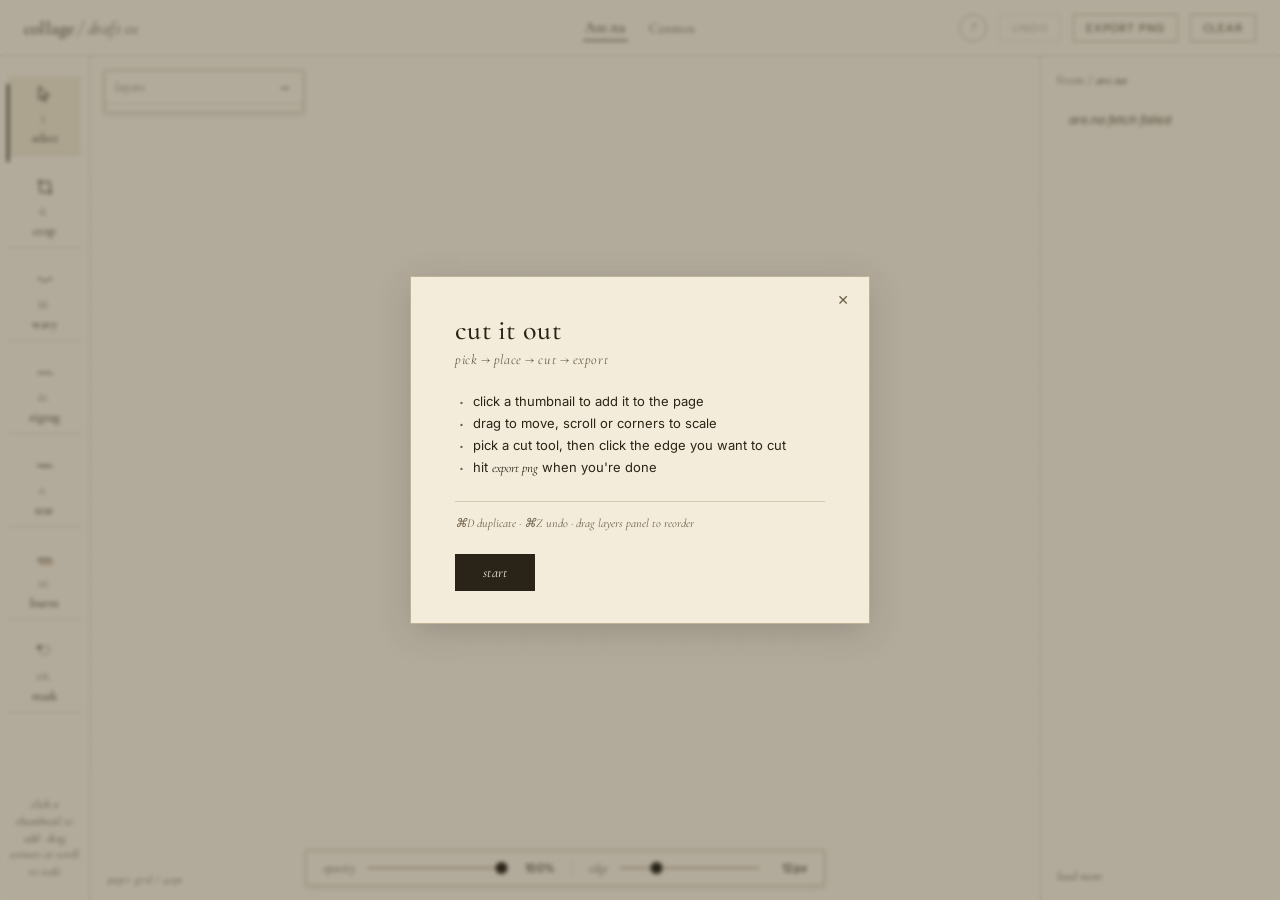
==== index.html @ 44d2c82e "feat: first-run guide overlay + help button Paper-themed dialog explains pick → place → cut → export" ====
<!doctype html>
<html lang="en">
<head>
  <meta charset="utf-8">
  <meta name="viewport" content="width=device-width, initial-scale=1">
  <title>Collage / Draft 01</title>
  <link rel="preconnect" href="https://fonts.googleapis.com">
  <link rel="preconnect" href="https://fonts.gstatic.com" crossorigin>
  <link href="https://fonts.googleapis.com/css2?family=Cormorant+Garamond:wght@400;500&family=Inter:wght@400;500&display=swap" rel="stylesheet">
  <link rel="stylesheet" href="app.css">
</head>
<body>
  <header class="topbar">
    <div class="brand">collage <span class="dim">/ draft 01</span></div>
    <nav class="sources">
      <button class="src-tab active" data-src="arena">Are.na</button>
      <span class="dot">·</span>
      <button class="src-tab" data-src="cosmos">Cosmos</button>
    </nav>
    <div class="actions">
      <button id="help-btn" class="ghost help-btn" title="how to use">?</button>
      <button id="undo-btn" class="ghost" disabled title="undo (⌘Z)">undo</button>
      <button id="export-btn" class="ghost">export png</button>
      <button id="clear-btn" class="ghost">clear</button>
    </div>
  </header>

  <div id="guide-overlay" class="guide-overlay" hidden aria-hidden="true">
    <div class="guide-card" role="dialog" aria-modal="true" aria-labelledby="guide-title">
      <button id="guide-close" class="guide-close" aria-label="close">✕</button>
      <h1 id="guide-title" class="guide-title">cut it out</h1>
      <p class="guide-flow">pick → place → cut → export</p>
      <ul class="guide-steps">
        <li>click a thumbnail to add it to the page</li>
        <li>drag to move, scroll or corners to scale</li>
        <li>pick a cut tool, then click the edge you want to cut</li>
        <li>hit <em>export png</em> when you're done</li>
      </ul>
      <p class="guide-shortcuts">⌘D duplicate · ⌘Z undo · drag layers panel to reorder</p>
      <button id="guide-start" class="guide-start">start</button>
    </div>
  </div>

  <main class="layout">
    <aside class="rail tools">
      <button class="tool" data-tool="select" title="select / move">
        <svg viewBox="0 0 24 24" width="20" height="20" fill="none" stroke="currentColor" stroke-width="1.2">
          <path d="M5 3 L5 19 L9 15 L11.5 21 L13.5 20 L11 14 L17 14 Z"/>
        </svg>
        <span class="tool-num">i.</span> select
      </button>
      <button class="tool" data-tool="crop" title="rectangle crop">
        <svg viewBox="0 0 24 24" width="20" height="20" fill="none" stroke="currentColor" stroke-width="1.2">
          <path d="M6 3 V18 H21"/>
          <path d="M3 6 H18 V21"/>
        </svg>
        <span class="tool-num">ii.</span> crop
      </button>
      <button class="tool" data-tool="wavy" title="wavy / deckle edge — click an edge of the selected piece">
        <svg viewBox="0 0 24 24" width="20" height="20" fill="none" stroke="currentColor" stroke-width="1.2">
          <path d="M3 12 Q6 8 9 12 T15 12 T21 12"/>
        </svg>
        <span class="tool-num">iii.</span> wavy
      </button>
      <button class="tool" data-tool="zigzag" title="zigzag / scissor edge — click an edge of the selected piece">
        <svg viewBox="0 0 24 24" width="20" height="20" fill="none" stroke="currentColor" stroke-width="1.2">
          <path d="M3 14 L7 10 L11 14 L15 10 L19 14 L21 12"/>
        </svg>
        <span class="tool-num">iv.</span> zigzag
      </button>
      <button class="tool" data-tool="tear" title="rough tear — click an edge of the selected piece">
        <svg viewBox="0 0 24 24" width="20" height="20" fill="none" stroke="currentColor" stroke-width="1.2">
          <path d="M3 13 L5 10 L7 13 L9 11 L11 14 L13 10 L15 13 L17 11 L19 14 L21 12"/>
        </svg>
        <span class="tool-num">v.</span> tear
      </button>
      <button class="tool" data-tool="burnt" title="burnt edge — click an edge of the selected piece">
        <svg viewBox="0 0 24 24" width="20" height="20" fill="none" stroke="currentColor" stroke-width="1.2">
          <path d="M3 14 L5 11 L7 14 L9 11 L11 14 L13 11 L15 14 L17 11 L19 14 L21 13"/>
          <path d="M5 17 Q7 19 9 17 Q11 19 13 17 Q15 19 17 17 Q19 19 21 17" stroke="#8a4a1a"/>
        </svg>
        <span class="tool-num">vi.</span> burnt
      </button>
      <button class="tool" data-tool="mask" title="lasso mask — drag a shape on the selected piece">
        <svg viewBox="0 0 24 24" width="20" height="20" fill="none" stroke="currentColor" stroke-width="1.2">
          <path d="M5 6 Q4 12 8 14 Q12 17 16 13 Q20 9 16 6 Q12 4 9 6 Q7 7 7 9" stroke-dasharray="2 2"/>
          <circle cx="5" cy="6" r="1.5" fill="currentColor"/>
        </svg>
        <span class="tool-num">vii.</span> mask
      </button>
      <div class="tool-hint" id="tool-hint">click a thumbnail →</div>
    </aside>

    <section class="surface-wrap">
      <svg id="surface" class="surface" viewBox="0 0 1400 900" xmlns="http://www.w3.org/2000/svg" preserveAspectRatio="xMidYMid meet">
        <defs>
          <pattern id="paper-grid" x="0" y="0" width="40" height="40" patternUnits="userSpaceOnUse">
            <path d="M 40 0 L 0 0 0 40" fill="none" stroke="#d6cab0" stroke-width="0.5" opacity="0.6"/>
          </pattern>
          <filter id="paper-noise" x="0" y="0" width="100%" height="100%">
            <feTurbulence type="fractalNoise" baseFrequency="0.85" numOctaves="2" seed="3"/>
            <feColorMatrix values="0 0 0 0 0.6  0 0 0 0 0.55  0 0 0 0 0.42  0 0 0 0.06 0"/>
            <feComposite in2="SourceGraphic" operator="in"/>
          </filter>
          <linearGradient id="burn-n" x1="0" y1="0" x2="0" y2="1">
            <stop offset="0" stop-color="#2a1505" stop-opacity="0.92"/>
            <stop offset="0.4" stop-color="#3a200a" stop-opacity="0.55"/>
            <stop offset="1" stop-color="#3a200a" stop-opacity="0"/>
          </linearGradient>
          <linearGradient id="burn-s" x1="0" y1="1" x2="0" y2="0">
            <stop offset="0" stop-color="#2a1505" stop-opacity="0.92"/>
            <stop offset="0.4" stop-color="#3a200a" stop-opacity="0.55"/>
            <stop offset="1" stop-color="#3a200a" stop-opacity="0"/>
          </linearGradient>
          <linearGradient id="burn-e" x1="1" y1="0" x2="0" y2="0">
            <stop offset="0" stop-color="#2a1505" stop-opacity="0.92"/>
            <stop offset="0.4" stop-color="#3a200a" stop-opacity="0.55"/>
            <stop offset="1" stop-color="#3a200a" stop-opacity="0"/>
          </linearGradient>
          <linearGradient id="burn-w" x1="0" y1="0" x2="1" y2="0">
            <stop offset="0" stop-color="#2a1505" stop-opacity="0.92"/>
            <stop offset="0.4" stop-color="#3a200a" stop-opacity="0.55"/>
            <stop offset="1" stop-color="#3a200a" stop-opacity="0"/>
          </linearGradient>
        </defs>
        <rect class="paper" width="1400" height="900" fill="#f4ecdb"/>
        <rect class="paper-noise" width="1400" height="900" fill="url(#paper-grid)" opacity="0.7"/>
        <g id="pieces"></g>
        <g id="overlay"></g>
      </svg>
      <div class="grid-label">paper grid / 40px</div>
      <aside id="layer-panel" class="layer-panel" hidden>
        <div class="layer-head">
          <span>layers</span>
          <button id="layer-toggle" class="layer-toggle" title="hide panel">–</button>
        </div>
        <ul id="layer-list" class="layer-list"></ul>
      </aside>
      <button id="layer-show-btn" class="layer-show" hidden title="show layers">layers</button>
      <div id="piece-bar" class="piece-bar" hidden>
        <label class="opacity-control">
          <span>opacity</span>
          <input id="opacity-slider" type="range" min="5" max="100" value="100" step="1">
          <span id="opacity-readout" class="readout">100%</span>
        </label>
        <span class="bar-divider"></span>
        <label class="opacity-control" id="edge-intensity-wrap" hidden>
          <span>edge</span>
          <input id="edge-slider" type="range" min="3" max="40" value="12" step="1">
          <span id="edge-readout" class="readout">12px</span>
        </label>
        <button id="reset-edges-btn" class="bar-link" hidden>reset edges</button>
        <button id="remove-mask-btn" class="bar-link" hidden>remove mask</button>
      </div>
    </section>

    <aside class="rail thumbs">
      <div class="thumb-head">from / <span id="src-name">are.na</span></div>
      <div id="thumb-grid" class="thumb-grid"><div class="thumb-loading">loading…</div></div>
      <button id="more-btn" class="more">load more</button>
    </aside>
  </main>

  <script type="module" src="app.js"></script>
</body>
</html>
---- app.css ----
:root {
  --paper: #f4ecdb;
  --paper-deep: #ebe2c9;
  --ink: #2a2418;
  --ink-mid: #6c5f48;
  --line: #c0b294;
  --line-soft: #d6cab0;
  --serif: "Cormorant Garamond", Georgia, serif;
  --sans: "Inter", -apple-system, system-ui, sans-serif;
  --rail-w: 90px;
  --thumb-w: 240px;
  --top-h: 56px;
}

* { box-sizing: border-box; }
html, body { height: 100%; }
body {
  margin: 0;
  font-family: var(--sans);
  color: var(--ink);
  background: var(--paper);
  overflow: hidden;
}

button { font: inherit; color: inherit; cursor: pointer; }

/* topbar */
.topbar {
  height: var(--top-h);
  display: grid;
  grid-template-columns: 1fr auto 1fr;
  align-items: center;
  padding: 0 24px;
  border-bottom: 1px solid var(--line-soft);
  background: var(--paper);
}
.brand { font-family: var(--serif); font-size: 18px; letter-spacing: 0.01em; }
.brand .dim { color: var(--ink-mid); font-style: italic; }
.sources { display: flex; align-items: center; gap: 8px; justify-content: center; }
.src-tab {
  background: none; border: 0; padding: 4px 2px;
  font-family: var(--serif); font-size: 15px; color: var(--ink-mid);
  letter-spacing: 0.02em;
}
.src-tab.active { color: var(--ink); border-bottom: 1px solid var(--ink); }
.src-tab:disabled { color: #b8ad96; cursor: not-allowed; }
.dot { color: var(--line); font-size: 12px; }
.actions { display: flex; gap: 12px; justify-content: flex-end; }
.ghost {
  background: none; border: 1px solid var(--line); padding: 6px 12px;
  font-size: 11px; letter-spacing: 0.08em; text-transform: uppercase;
  color: var(--ink-mid);
}
.ghost:hover:not(:disabled) { border-color: var(--ink); color: var(--ink); }
.ghost:disabled { opacity: 0.4; cursor: not-allowed; }

/* layout */
.layout {
  display: grid;
  grid-template-columns: var(--rail-w) 1fr var(--thumb-w);
  height: calc(100vh - var(--top-h));
}

/* tool rail */
.rail.tools {
  border-right: 1px solid var(--line-soft);
  padding: 20px 8px;
  display: flex; flex-direction: column; gap: 14px;
  background: var(--paper);
}
.tool {
  background: none; border: 0; padding: 8px 4px;
  display: flex; flex-direction: column; align-items: center; gap: 4px;
  font-family: var(--serif); font-size: 13px; color: var(--ink);
  border-bottom: 1px solid var(--line-soft);
  width: 100%;
}
.tool svg { color: var(--ink); margin-bottom: 2px; }
.tool .tool-num { color: var(--ink-mid); font-style: italic; margin-right: 2px; }
.tool:hover:not(:disabled) { background: var(--paper-deep); }
.tool.active { background: var(--paper-deep); color: var(--ink); }
.tool.active::after {
  content: ''; position: absolute; left: -1px; width: 2px; height: 100%; background: var(--ink);
}
.tool { position: relative; }
.tool:disabled, .tool.disabled {
  color: #b8ad96; cursor: not-allowed; opacity: 0.55;
}
.tool-hint {
  font-family: var(--serif); font-style: italic; font-size: 12px;
  color: var(--ink-mid); text-align: center; margin-top: auto; padding-top: 12px;
  line-height: 1.4;
}

/* surface */
.surface-wrap {
  position: relative; overflow: hidden;
  background: var(--paper);
}
.surface { width: 100%; height: 100%; display: block; touch-action: none; }
.grid-label {
  position: absolute; bottom: 14px; left: 18px;
  font-family: var(--serif); font-style: italic; font-size: 11px;
  color: var(--ink-mid); letter-spacing: 0.04em;
}

.piece-bar {
  position: absolute; bottom: 14px; left: 50%; transform: translateX(-50%);
  background: var(--paper); border: 1px solid var(--line);
  padding: 8px 16px; display: flex; align-items: center; gap: 16px;
  box-shadow: 0 2px 8px rgba(42,36,24,0.08);
}
.opacity-control { display: flex; align-items: center; gap: 10px;
  font-family: var(--serif); font-style: italic; font-size: 13px; color: var(--ink-mid); }
.opacity-control input[type="range"] {
  -webkit-appearance: none; appearance: none; width: 140px; height: 2px;
  background: var(--line); outline: none;
}
.opacity-control input[type="range"]::-webkit-slider-thumb {
  -webkit-appearance: none; appearance: none; width: 12px; height: 12px;
  background: var(--ink); border-radius: 50%; cursor: pointer;
}
.opacity-control input[type="range"]::-moz-range-thumb {
  width: 12px; height: 12px; background: var(--ink); border: 0; border-radius: 50%; cursor: pointer;
}
.opacity-control .readout {
  font-style: normal; font-family: var(--sans); font-size: 11px;
  color: var(--ink); min-width: 36px; text-align: right;
  letter-spacing: 0.04em;
}
.bar-divider { width: 1px; height: 18px; background: var(--line-soft); }
.bar-link {
  background: none; border: 0; padding: 4px 6px;
  font-family: var(--serif); font-style: italic; font-size: 12px;
  color: var(--ink-mid); cursor: pointer;
}
.bar-link:hover { color: var(--ink); }
.edge-ribbon { fill: rgba(42,36,24,0.05); cursor: pointer; }
.edge-ribbon:hover { fill: rgba(42,36,24,0.18); }
.edge-ribbon.active { fill: rgba(42,36,24,0.10); stroke: var(--ink); stroke-width: 1; stroke-dasharray: 3 2; }

/* selection overlay */
.sel-rect { fill: none; stroke: var(--ink); stroke-width: 1; stroke-dasharray: 4 3; pointer-events: none; }
.sel-handle { fill: var(--paper); stroke: var(--ink); stroke-width: 1; cursor: pointer; }
.sel-handle.move { cursor: grab; }
.sel-handle.rotate { cursor: grab; }
.crop-rect { fill: rgba(42,36,24,0.06); stroke: var(--ink); stroke-width: 1; stroke-dasharray: 5 3; pointer-events: none; }

.piece { cursor: grab; }
.piece.dragging { cursor: grabbing; }
.piece-shadow {
  filter: drop-shadow(0 2px 4px rgba(0,0,0,0.18));
}

/* thumbnail rail */
.rail.thumbs {
  border-left: 1px solid var(--line-soft);
  padding: 16px 16px 12px; overflow-y: auto;
  background: var(--paper);
  display: flex; flex-direction: column;
}
.thumb-head {
  font-family: var(--serif); font-size: 13px; color: var(--ink-mid);
  letter-spacing: 0.04em; margin-bottom: 12px;
}
.thumb-head span { color: var(--ink); font-style: italic; }
.thumb-grid {
  display: grid; grid-template-columns: 1fr 1fr; gap: 8px;
  flex: 1; align-content: start;
}
.thumb-loading { grid-column: 1 / -1; color: var(--ink-mid); font-style: italic; font-size: 12px; padding: 12px; }
.thumb {
  aspect-ratio: 1 / 1; overflow: hidden;
  border: 1px solid var(--line-soft);
  background: var(--paper-deep);
  cursor: pointer; transition: border-color 0.12s, transform 0.12s;
}
.thumb:hover { border-color: var(--ink); transform: scale(1.02); }
.thumb img { width: 100%; height: 100%; object-fit: cover; display: block; }
.thumb.placing { border-color: var(--ink); outline: 2px solid var(--ink); }
.more {
  background: none; border: 0; margin-top: 12px;
  font-family: var(--serif); font-style: italic; font-size: 13px;
  color: var(--ink-mid); text-align: left; padding: 4px 0;
}
.more:hover { color: var(--ink); }

/* layer panel */
.layer-panel {
  position: absolute; top: 14px; left: 14px;
  width: 200px; max-height: calc(100% - 100px);
  background: var(--paper); border: 1px solid var(--line);
  box-shadow: 0 2px 8px rgba(42,36,24,0.08);
  display: flex; flex-direction: column;
  z-index: 5;
}
.layer-head {
  display: flex; align-items: center; justify-content: space-between;
  padding: 8px 10px;
  font-family: var(--serif); font-style: italic; font-size: 13px;
  color: var(--ink-mid); letter-spacing: 0.04em;
  border-bottom: 1px solid var(--line-soft);
}
.layer-toggle {
  background: none; border: 0; padding: 0 4px;
  font-family: var(--sans); font-size: 16px; line-height: 1;
  color: var(--ink-mid); cursor: pointer;
}
.layer-toggle:hover { color: var(--ink); }
.layer-list {
  list-style: none; margin: 0; padding: 4px 0;
  overflow-y: auto; flex: 1; min-height: 0;
}
.layer-row {
  display: flex; align-items: center; gap: 8px;
  padding: 4px 10px; cursor: pointer;
  border-left: 2px solid transparent;
  user-select: none;
}
.layer-row:hover { background: var(--paper-deep); }
.layer-row.selected { background: var(--paper-deep); border-left-color: var(--ink); }
.layer-row.dragging { opacity: 0.4; }
.layer-row.drop-above { border-top: 1px solid var(--ink); }
.layer-row.drop-below { border-bottom: 1px solid var(--ink); }
.layer-thumb {
  width: 28px; height: 28px; flex-shrink: 0;
  background-size: cover; background-position: center;
  border: 1px solid var(--line-soft);
}
.layer-row.hidden .layer-thumb { opacity: 0.35; filter: grayscale(0.6); }
.layer-meta {
  flex: 1; min-width: 0;
  font-family: var(--serif); font-style: italic; font-size: 12px;
  color: var(--ink-mid);
  overflow: hidden; text-overflow: ellipsis; white-space: nowrap;
}
.layer-row.selected .layer-meta { color: var(--ink); }
.layer-eye {
  background: none; border: 0; padding: 2px 4px;
  font-size: 11px; color: var(--ink-mid); cursor: pointer;
  font-family: var(--sans);
}
.layer-eye:hover { color: var(--ink); }
.layer-row.hidden .layer-eye { color: var(--line); }
.layer-show {
  position: absolute; top: 14px; left: 14px;
  background: var(--paper); border: 1px solid var(--line);
  padding: 6px 12px;
  font-family: var(--serif); font-style: italic; font-size: 12px;
  color: var(--ink-mid); cursor: pointer;
  z-index: 5;
}
.layer-show:hover { color: var(--ink); border-color: var(--ink); }

/* help button — circular, sits in actions group */
.help-btn {
  width: 28px; height: 28px; padding: 0;
  border-radius: 50%;
  display: inline-flex; align-items: center; justify-content: center;
  font-family: var(--serif); font-style: italic; font-size: 14px;
  letter-spacing: 0; text-transform: none;
}

/* guide overlay */
.guide-overlay {
  position: fixed; inset: 0;
  background: rgba(42, 36, 24, 0.32);
  backdrop-filter: blur(2px); -webkit-backdrop-filter: blur(2px);
  display: flex; align-items: center; justify-content: center;
  z-index: 50;
  animation: guide-fade-in 0.25s ease-out;
}
@keyframes guide-fade-in { from { opacity: 0; } to { opacity: 1; } }
.guide-card {
  position: relative;
  background: var(--paper);
  border: 1px solid var(--line);
  box-shadow: 0 8px 32px rgba(42, 36, 24, 0.18);
  padding: 36px 44px 32px;
  max-width: 460px; width: calc(100vw - 48px);
  text-align: left;
}
.guide-close {
  position: absolute; top: 10px; right: 12px;
  background: none; border: 0; padding: 4px 8px;
  font-family: var(--sans); font-size: 14px;
  color: var(--ink-mid); cursor: pointer;
}
.guide-close:hover { color: var(--ink); }
.guide-title {
  margin: 0 0 4px;
  font-family: var(--serif); font-weight: 500;
  font-size: 28px; letter-spacing: 0.01em; color: var(--ink);
}
.guide-flow {
  margin: 0 0 22px;
  font-family: var(--serif); font-style: italic;
  font-size: 14px; color: var(--ink-mid);
  letter-spacing: 0.04em;
}
.guide-steps {
  list-style: none; padding: 0; margin: 0 0 22px;
  font-family: var(--sans); font-size: 13px; color: var(--ink);
  line-height: 1.7;
}
.guide-steps li {
  position: relative; padding-left: 18px;
}
.guide-steps li::before {
  content: '·'; position: absolute; left: 4px; top: -2px;
  font-size: 18px; color: var(--ink-mid);
}
.guide-steps em {
  font-style: italic; font-family: var(--serif); color: var(--ink);
}
.guide-shortcuts {
  margin: 0 0 24px;
  font-family: var(--serif); font-style: italic;
  font-size: 12px; color: var(--ink-mid);
  border-top: 1px solid var(--line-soft);
  padding-top: 14px;
}
.guide-start {
  background: var(--ink); color: var(--paper);
  border: 0; padding: 10px 28px;
  font-family: var(--serif); font-style: italic; font-size: 14px;
  cursor: pointer;
  letter-spacing: 0.02em;
}
.guide-start:hover { background: #1a160e; }
@media (max-width: 700px) {
  .guide-card { padding: 28px 24px 24px; max-width: 360px; }
  .guide-title { font-size: 22px; }
}

/* coarse-pointer (touch) — beefier hit targets, larger thumb sliders */
@media (pointer: coarse) {
  .opacity-control input[type="range"]::-webkit-slider-thumb { width: 18px; height: 18px; }
  .opacity-control input[type="range"]::-moz-range-thumb { width: 18px; height: 18px; }
  .layer-row { padding: 8px 10px; }
  .layer-thumb { width: 36px; height: 36px; }
  .layer-eye { padding: 6px 8px; font-size: 14px; }
  .src-tab { padding: 8px 6px; font-size: 16px; }
  .ghost { padding: 8px 14px; font-size: 12px; }
}

/* narrow viewport (phones, tablets) */
@media (max-width: 700px) {
  :root { --rail-w: 56px; --thumb-w: 140px; --top-h: 48px; }
  .topbar { padding: 0 8px; grid-template-columns: auto 1fr auto; gap: 8px; }
  .brand { font-size: 15px; }
  .brand .dim { display: none; }
  .sources { gap: 2px; min-width: 0; }
  .src-tab { font-size: 13px; padding: 4px 1px; }
  .dot { display: none; }
  .actions { gap: 4px; }
  .ghost { padding: 5px 6px; font-size: 9px; letter-spacing: 0; text-transform: lowercase; border-radius: 0; }
  .rail.tools { padding: 12px 4px; gap: 8px; }
  .tool { font-size: 11px; }
  .tool svg { width: 16px; height: 16px; }
  .tool-hint { font-size: 10px; padding-top: 8px; }
  .rail.thumbs { padding: 10px 8px; }
  .thumb-grid { grid-template-columns: 1fr; gap: 6px; }
  .thumb-head { font-size: 11px; margin-bottom: 8px; }
  .layer-panel { width: 140px; max-height: calc(100% - 80px); top: 8px; left: 8px; }
  .layer-show { top: 8px; left: 8px; padding: 4px 8px; font-size: 11px; }
  .piece-bar { padding: 6px 10px; gap: 10px; }
  .opacity-control input[type="range"] { width: 100px; }
  .grid-label { display: none; }
}
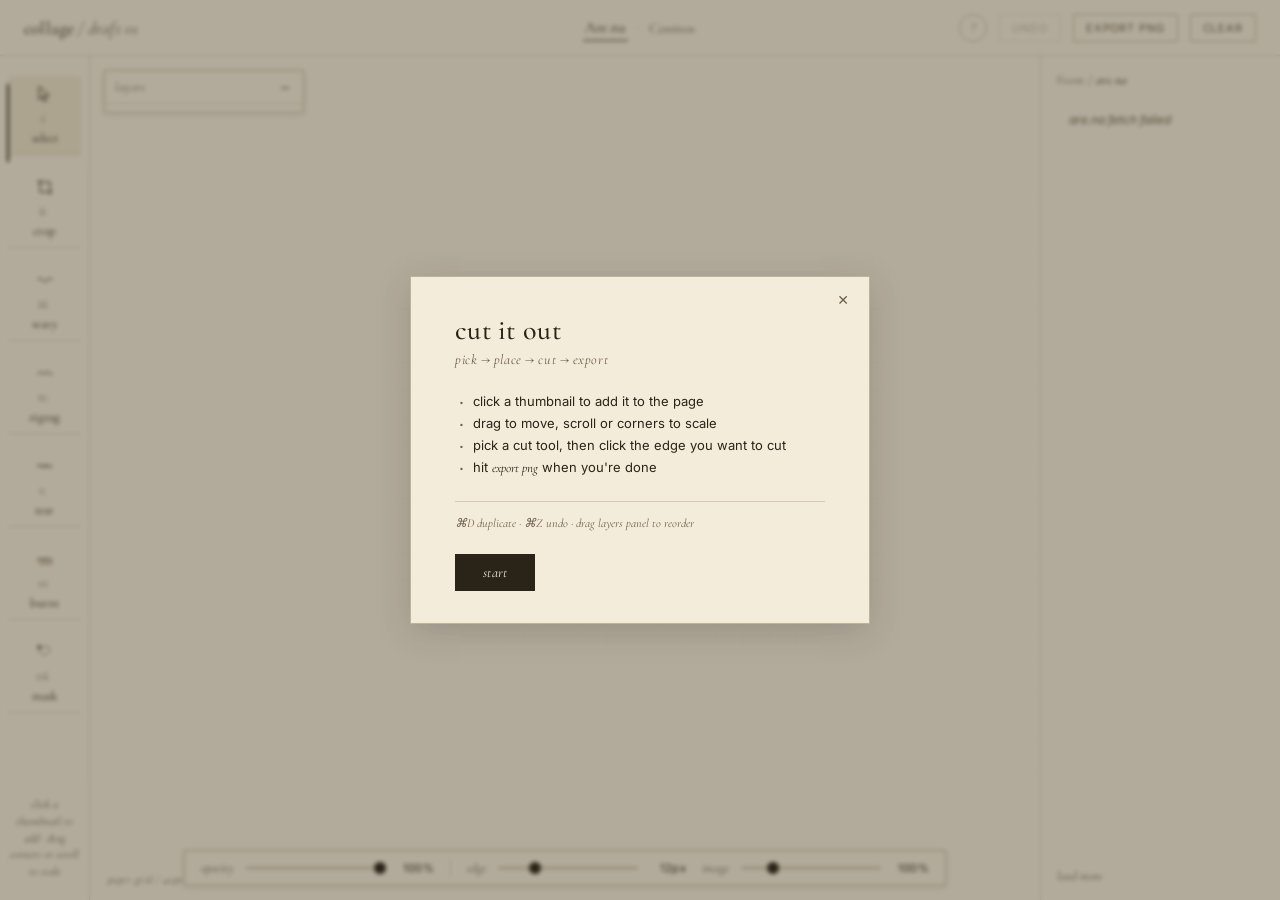
==== commit 1e5b6ee1: "Add masked image adjustment" ====
--- a/index.html
+++ b/index.html
@@ -7,7 +7,7 @@
   <link rel="preconnect" href="https://fonts.googleapis.com">
   <link rel="preconnect" href="https://fonts.gstatic.com" crossorigin>
   <link href="https://fonts.googleapis.com/css2?family=Cormorant+Garamond:wght@400;500&family=Inter:wght@400;500&display=swap" rel="stylesheet">
-  <link rel="stylesheet" href="app.css">
+  <link rel="stylesheet" href="app.css?v=20260506-3">
 </head>
 <body>
   <header class="topbar">
@@ -149,7 +149,14 @@
           <input id="edge-slider" type="range" min="3" max="40" value="12" step="1">
           <span id="edge-readout" class="readout">12px</span>
         </label>
+        <label class="opacity-control" id="image-zoom-wrap" hidden>
+          <span>image</span>
+          <input id="image-zoom-slider" type="range" min="50" max="300" value="100" step="1">
+          <span id="image-zoom-readout" class="readout">100%</span>
+        </label>
         <button id="reset-edges-btn" class="bar-link" hidden>reset edges</button>
+        <button id="adjust-image-btn" class="bar-link" hidden>adjust image</button>
+        <button id="fit-image-btn" class="bar-link" hidden>fit image</button>
         <button id="remove-mask-btn" class="bar-link" hidden>remove mask</button>
       </div>
     </section>
@@ -161,6 +168,6 @@
     </aside>
   </main>
 
-  <script type="module" src="app.js"></script>
+  <script type="module" src="app.js?v=20260506-3"></script>
 </body>
 </html>
--- a/app.css
+++ b/app.css
@@ -135,6 +135,11 @@
   color: var(--ink-mid); cursor: pointer;
 }
 .bar-link:hover { color: var(--ink); }
+.bar-link.active {
+  color: var(--ink);
+  text-decoration: underline;
+  text-underline-offset: 3px;
+}
 .edge-ribbon { fill: rgba(42,36,24,0.05); cursor: pointer; }
 .edge-ribbon:hover { fill: rgba(42,36,24,0.18); }
 .edge-ribbon.active { fill: rgba(42,36,24,0.10); stroke: var(--ink); stroke-width: 1; stroke-dasharray: 3 2; }
@@ -262,6 +267,10 @@
 }
 
 /* guide overlay */
+.guide-overlay[hidden] {
+  display: none !important;
+}
+
 .guide-overlay {
   position: fixed; inset: 0;
   background: rgba(42, 36, 24, 0.32);
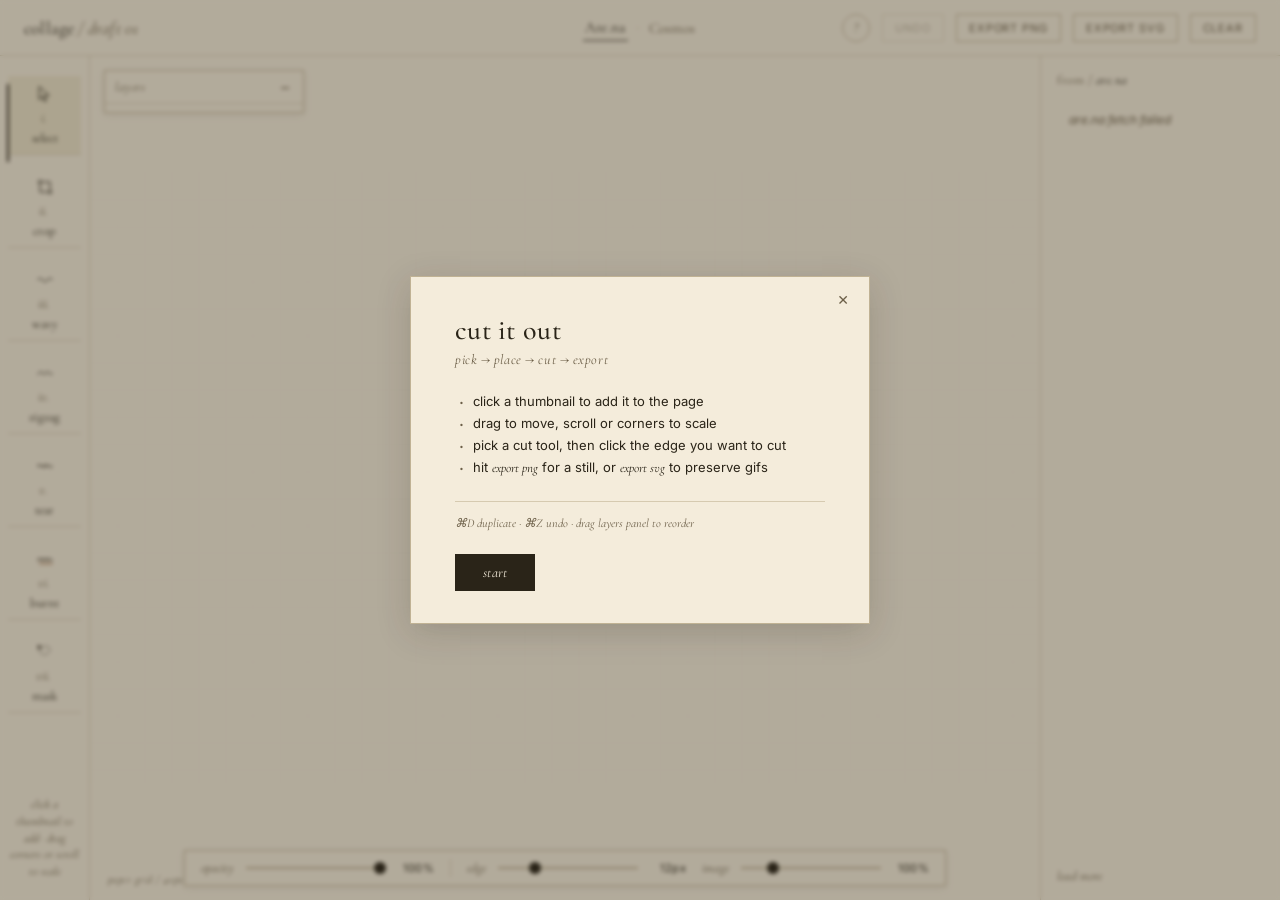
==== commit 23d52747: "Add SVG export for animated collages" ====
--- a/index.html
+++ b/index.html
@@ -7,7 +7,7 @@
   <link rel="preconnect" href="https://fonts.googleapis.com">
   <link rel="preconnect" href="https://fonts.gstatic.com" crossorigin>
   <link href="https://fonts.googleapis.com/css2?family=Cormorant+Garamond:wght@400;500&family=Inter:wght@400;500&display=swap" rel="stylesheet">
-  <link rel="stylesheet" href="app.css?v=20260506-3">
+  <link rel="stylesheet" href="app.css?v=20260506-4">
 </head>
 <body>
   <header class="topbar">
@@ -21,6 +21,7 @@
       <button id="help-btn" class="ghost help-btn" title="how to use">?</button>
       <button id="undo-btn" class="ghost" disabled title="undo (⌘Z)">undo</button>
       <button id="export-btn" class="ghost">export png</button>
+      <button id="export-svg-btn" class="ghost">export svg</button>
       <button id="clear-btn" class="ghost">clear</button>
     </div>
   </header>
@@ -34,7 +35,7 @@
         <li>click a thumbnail to add it to the page</li>
         <li>drag to move, scroll or corners to scale</li>
         <li>pick a cut tool, then click the edge you want to cut</li>
-        <li>hit <em>export png</em> when you're done</li>
+        <li>hit <em>export png</em> for a still, or <em>export svg</em> to preserve gifs</li>
       </ul>
       <p class="guide-shortcuts">⌘D duplicate · ⌘Z undo · drag layers panel to reorder</p>
       <button id="guide-start" class="guide-start">start</button>
@@ -168,6 +169,6 @@
     </aside>
   </main>
 
-  <script type="module" src="app.js?v=20260506-3"></script>
+  <script type="module" src="app.js?v=20260506-4"></script>
 </body>
 </html>
